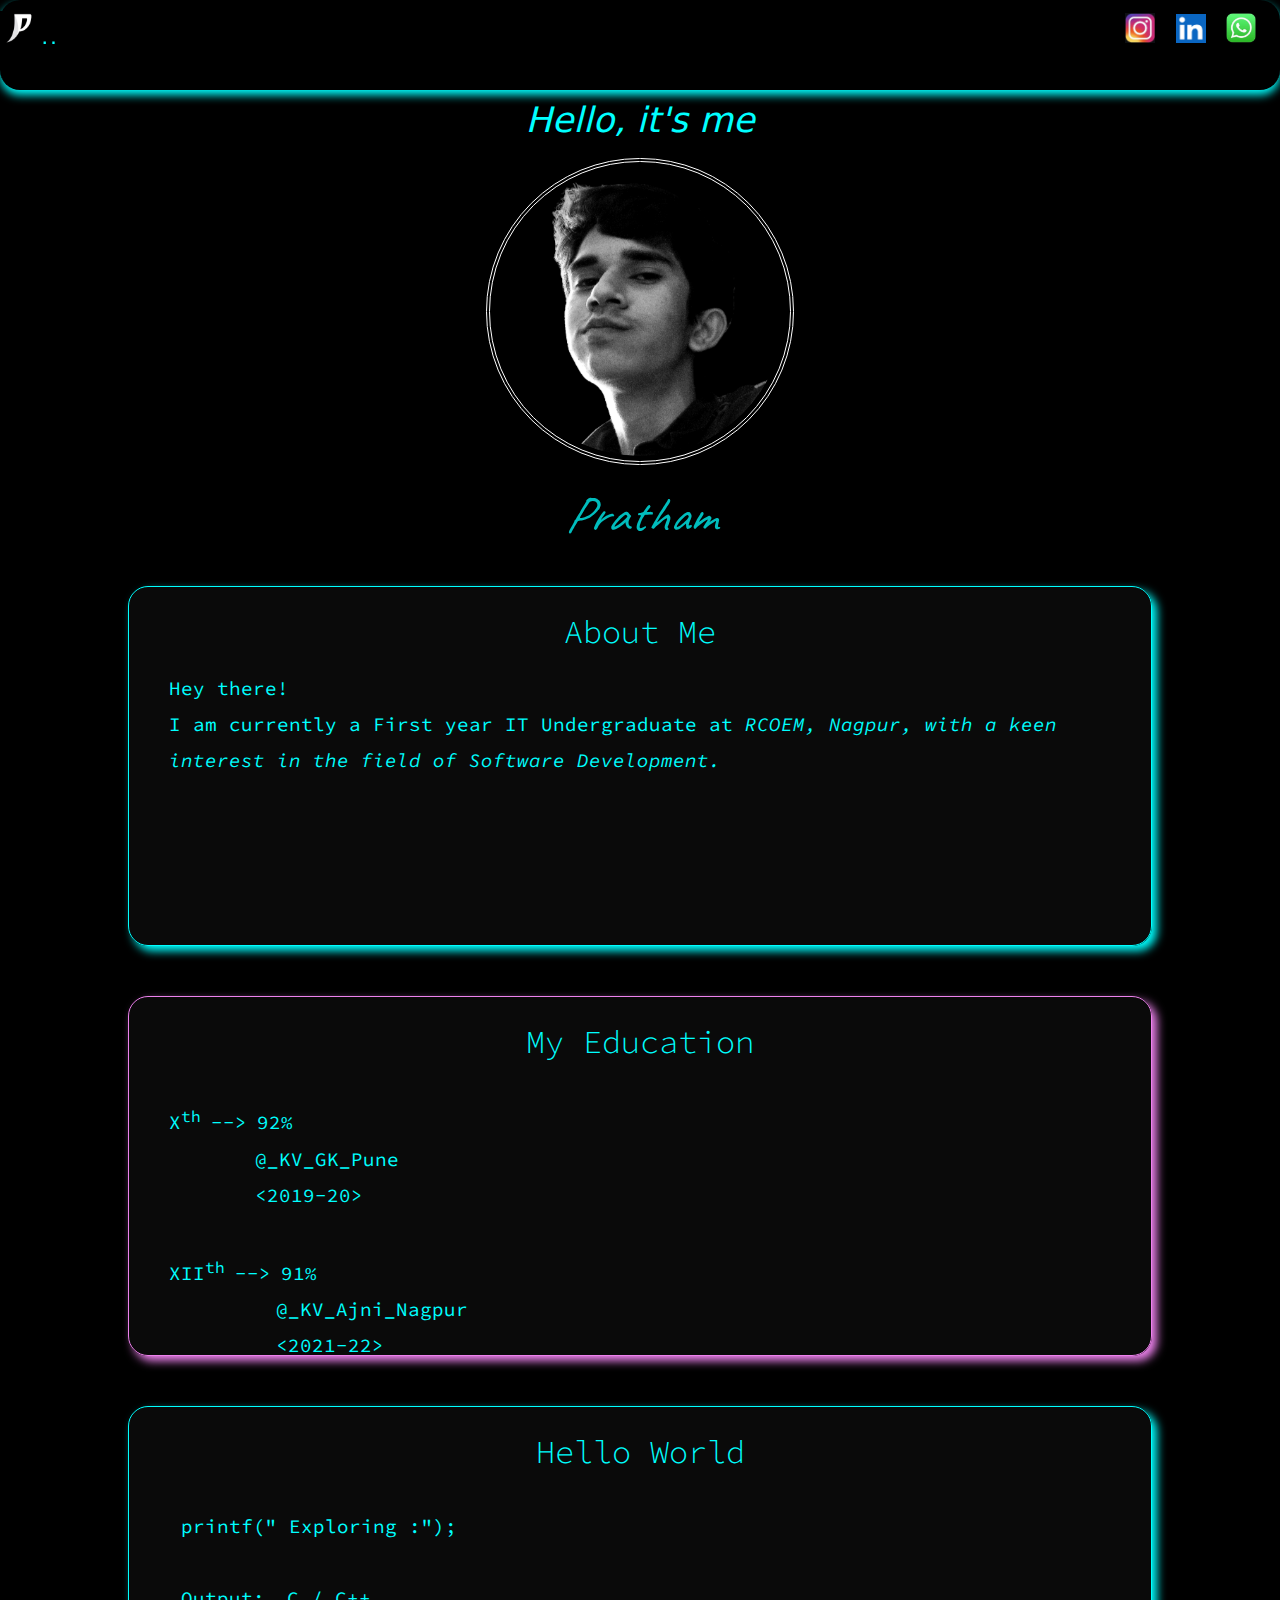
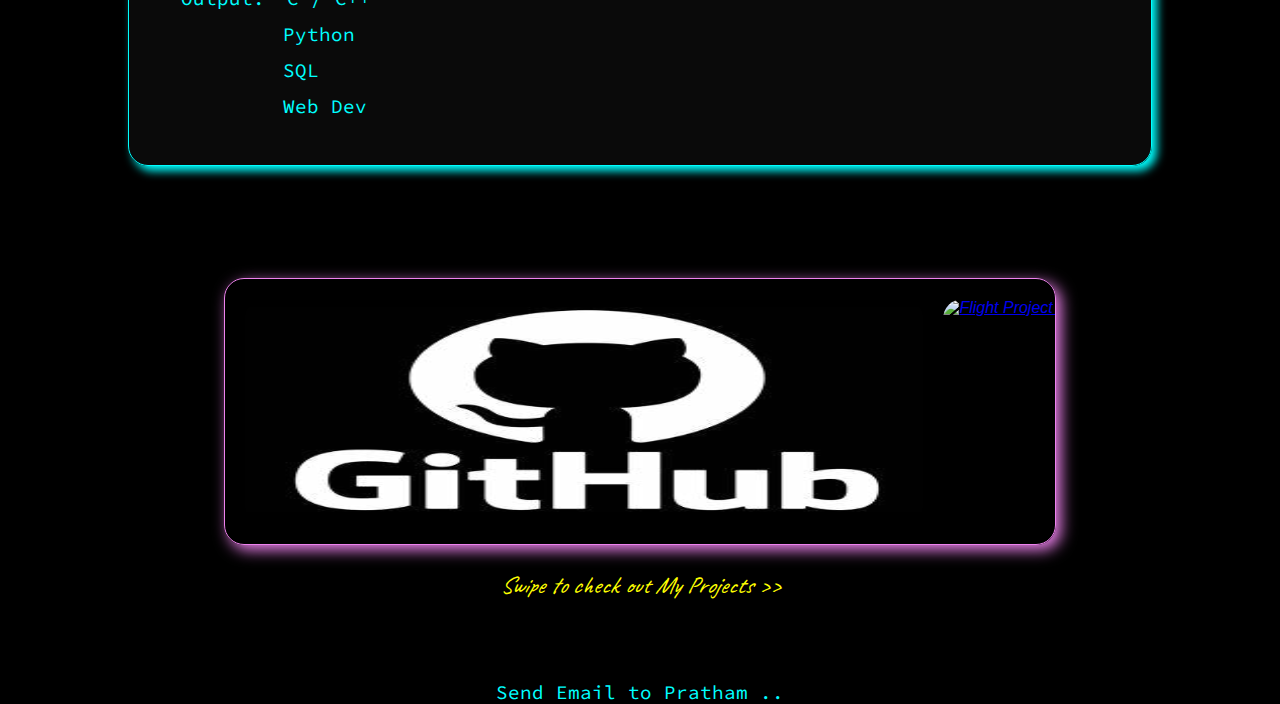
==== index.html @ fa271577 "Update index.html" ====
<!DOCTYPE html>
<html lang="en">

<head>
    <meta charset="UTF-8">
    <meta http-equiv="X-UA-Compatible" content="IE=edge">
    <meta name="viewport" content="width=device-width, initial-scale=1.0">
    <title>Prat's Portfolio</title>
    <link rel="shortcut icon" href="images/favicon-32x32.png" type="image/x-icon">
    <link rel="stylesheet" href="style.css">
</head>

<body>

    <div class="fixed_nav">
        <div class="nav1">
            <img id="P-logo" src="images/p.png" alt="My Logo">
            <span style="font-weight: 800;">. .</span>
        </div>

        <nav>
            <ul>
                <li><a href="https://www.instagram.com/pratm1304/"><img id="insta" src="images/insta.png" alt=""></a>
                </li>
                <li><a href="https://www.linkedin.com/mwlite/in/pratham-maske-181909255"><img id="linkedin"
                            src="images/linkedin.png" alt=""></a>
                </li>
                <li><a href="https://wa.me/918788509178"><img id="wapp" src="images/wapp.png" alt=""></a>
                </li>
            </ul>
        </nav>
    </div>

    <div class="landing_info">
        <h2 class="main-name">Hello, it's me</h2>
        <br>
        <img id="main-logo" src="images/b nd w 2.png" width="200" alt="My Image">
        <br>
        <h3 id="unique_font" class="main-name">Pratham</h3>
    </div>

    <br>
    <br>
    <br>
    <br>
    <br>
    <div class="personal_info">
        <h3>
            About Me
        </h3>
        <br>
        <p class="personal_info_para">
            Hey there!<br>I am currently a First year IT Undergraduate at <i>RCOEM, Nagpur<i>, with a keen interest in
                    the
                    field of <i>Software Development<i>.
        </p>
    </div>

    <div id="personal_info_color" class="personal_info">
        <h3>
            My Education
        </h3>
        <br><br>
        <p class="personal_info_para">
            X<sup>th</sup>&ensp;-->&ensp;92%
            <br>
            &emsp;&emsp;&emsp;&emsp;&ensp;@_KV_GK_Pune<br>&emsp;&emsp;&emsp;&emsp;&ensp;<2019-20>
                <br><br>
                XII<sup>th</sup>&ensp;-->&ensp;91%
                <br>
                &emsp;&emsp;&emsp;&emsp;&emsp;
                @_KV_Ajni_Nagpur <br>&emsp;&emsp;&emsp;&emsp;
                &emsp;<2021-22>
        </p>
    </div>

    <div class="personal_info" id="para_style">
        <h3>
            Hello World
        </h3>
        <br><br>
        <p class="personal_info_para">
            &nbsp;printf(" Exploring :");
            <br><br>
            &nbsp;Output:
            &ensp;C / C++
            <br>
            &emsp;&emsp;&emsp;&emsp;&emsp;&emsp;Python
            <br>&emsp;&emsp;&emsp;&emsp;&emsp;&emsp;SQL
            <br>&emsp;&emsp;&emsp;&emsp;&emsp;&emsp;Web Dev


        </p>
    </div>

    <div class="container">
        <div class="box" id="git_box">
            <a href="https://github.com/pratm1304/"><img src="images/git_logo.png" alt="GitHub Link"
                    target="_blank"></a>

        </div>

        <div class="box">
            <a href="https://pratm1304.github.io/pratm1304.trial.github.io/"><img src="images/flight.png"
                    alt="Flight Project Link" target="_blank"></a>
        </div>

        <div class="box">
            <a href="https://pratm1304.github.io/pratm1304.newton123.github.io/"><img src="images/baisc.png"
                    alt="Basic Webpage" target="_blank"></a>
        </div>

    </div>

    <div class="swipe">
        <p>Swipe to check out My Projects >></p>
    </div>

    <div class="email">
        <a href="mailto:prathmmaske1304@gmail.com">Send Email to Pratham ..</a>
    </div>


</body>

</html>
---- style.css ----
@import url('https://fonts.googleapis.com/css2?family=Caveat:wght@500&display=swap');
@import url('https://fonts.googleapis.com/css2?family=Caveat:wght@500&family=Source+Code+Pro&display=swap');

* {
    margin: 0px;
    padding: 0px;
    box-sizing: border-box;
}

body {
    background-color: black;
    color: cyan;
    font-family: Arial, sans-serif;
    height: 250vh;


}

h3 {
    font-size: 2rem;
    font-weight: 300;
    font-family: system-ui, -apple-system, BlinkMacSystemFont, 'Segoe UI', Roboto, Oxygen, Ubuntu, Cantarell, 'Open Sans', 'Helvetica Neue', sans-serif;
    font-style: italic;
}

h2 {
    font-size: 2rem;
    font-weight: 300;
    font-family: system-ui, -apple-system, BlinkMacSystemFont, 'Segoe UI', Roboto, Oxygen, Ubuntu, Cantarell, 'Open Sans', 'Helvetica Neue', sans-serif;
    font-style: italic;

}

.landing_info {
    position: relative;
    top: 100px;
}

.fixed_nav {
    position: fixed;
    z-index: 1;
    background-color: black;
    height: 10vh;
    border-bottom: 2px solid black;
    border-radius: 20px;
    width: 100vw;
    box-shadow: 0 5px 10px cyan;
}

.nav1 {
    z-index: 1;
    display: inline-block;
    height: 10vh;
    margin-top: 11px;
}

nav {
    z-index: 1;
    display: inline-block;
    position: absolute;
    right: 6px;
    height: 10vh;
    margin-right: 10px;
    margin-top: 5px;

}

nav ul {
    list-style: none;

}

nav ul li {
    display: inline-block;
    padding: 8px;
}

nav ul li img {
    width: 32px;
}

#insta {
    width: 30px;
}

#linkedin {
    width: 30px;
}

#wapp {
    width: 30px;

}


#P-logo {
    width: 38px;
    opacity: 130%;
}

#main-logo {
    display: block;
    margin-left: auto;
    margin-right: auto;
    width: 24%;
    opacity: 100%;
    padding: 5px;
    border: 4px solid #ffffff;
    border-radius: 53%;
    border-style: double;
}

#main-logo:hover {
    transform: scale(1.1);
    transition-duration: 1s;

}

.main-name {
    font-family: system-ui, -apple-system, BlinkMacSystemFont, 'Segoe UI', Roboto, Oxygen, Ubuntu, Cantarell, 'Open Sans', 'Helvetica Neue', sans-serif;
    font-style: italic;
    font-size: 35px;
    font-weight: 300;
    text-align: center;
    opacity: 500%;
}

#unique_font {
    font-family: 'Caveat', cursive;
    font-size: 50px;
    color: rgba(0, 255, 255, 0.74);
}

#personal_info_color {
    border: 1px solid violet;
    box-shadow: 5px 5px 10px violet;
}


.personal_info {
    border: 1px solid cyan;
    width: 80vw;
    margin-left: auto;
    margin-right: auto;
    text-align: center;
    border-radius: 20px;
    height: 40vh;
    padding: 2px;
    background-color: rgba(255, 255, 255, 0.041);
    margin-bottom: 50px;
    padding-top: 25px;
    position: relative;
    top: 50px;
    box-shadow: 5px 5px 10px cyan;
    overflow: auto;
}

.personal_info h3 {
    font-family: 'Source Code Pro', monospace;
    font-style: normal;
}

.personal_info_para {
    text-align: left;
    padding-left: 3vw;
    padding-right: 3vw;
    font-size: 1.2rem;
    line-height: 4vh;
    font-family: 'Source Code Pro', monospace;
    font-style: normal;

}

.container {
    border: 1px solid violet;
    margin-top: 18vh;
    margin-left: auto;
    width: 65vw;
    max-height: 50vh;
    margin-right: auto;
    display: flex;
    overflow-x: auto;
    padding: 0 10px;
    border-radius: 20px;
    box-shadow: 5px 5px 15px violet;
}

.container::-webkit-scrollbar {
    width: 0;
}

.personal_info::-webkit-scrollbar {
    width: 0;
}

.box {
    margin: 20px 10px;
    min-width: 53vw;
    height: 25vh;
    border-radius: 20px;
    overflow: hidden;
}

#git_box {
    padding-top: 8px;
}

#git_box img {
    filter: invert(100%);
    height: 95%;

}

.box img {
    width: 100%;
    height: 100%;
}

.swipe {
    text-align: center;
    font-size: 1.5rem;
    margin-top: 25px;
    font-family: 'Caveat', cursive;
    color: yellow;

}

a[href^="mailto:"] {
    text-decoration: none;
    color: cyan;
    font-style: normal;
    font-size: 1.2rem;
}

.email {
    margin-top: 80px;
    text-align: center;
    font-family: 'Source Code Pro', monospace;
    cursor: pointer;
}

.email a:hover {
    color: gray;
}
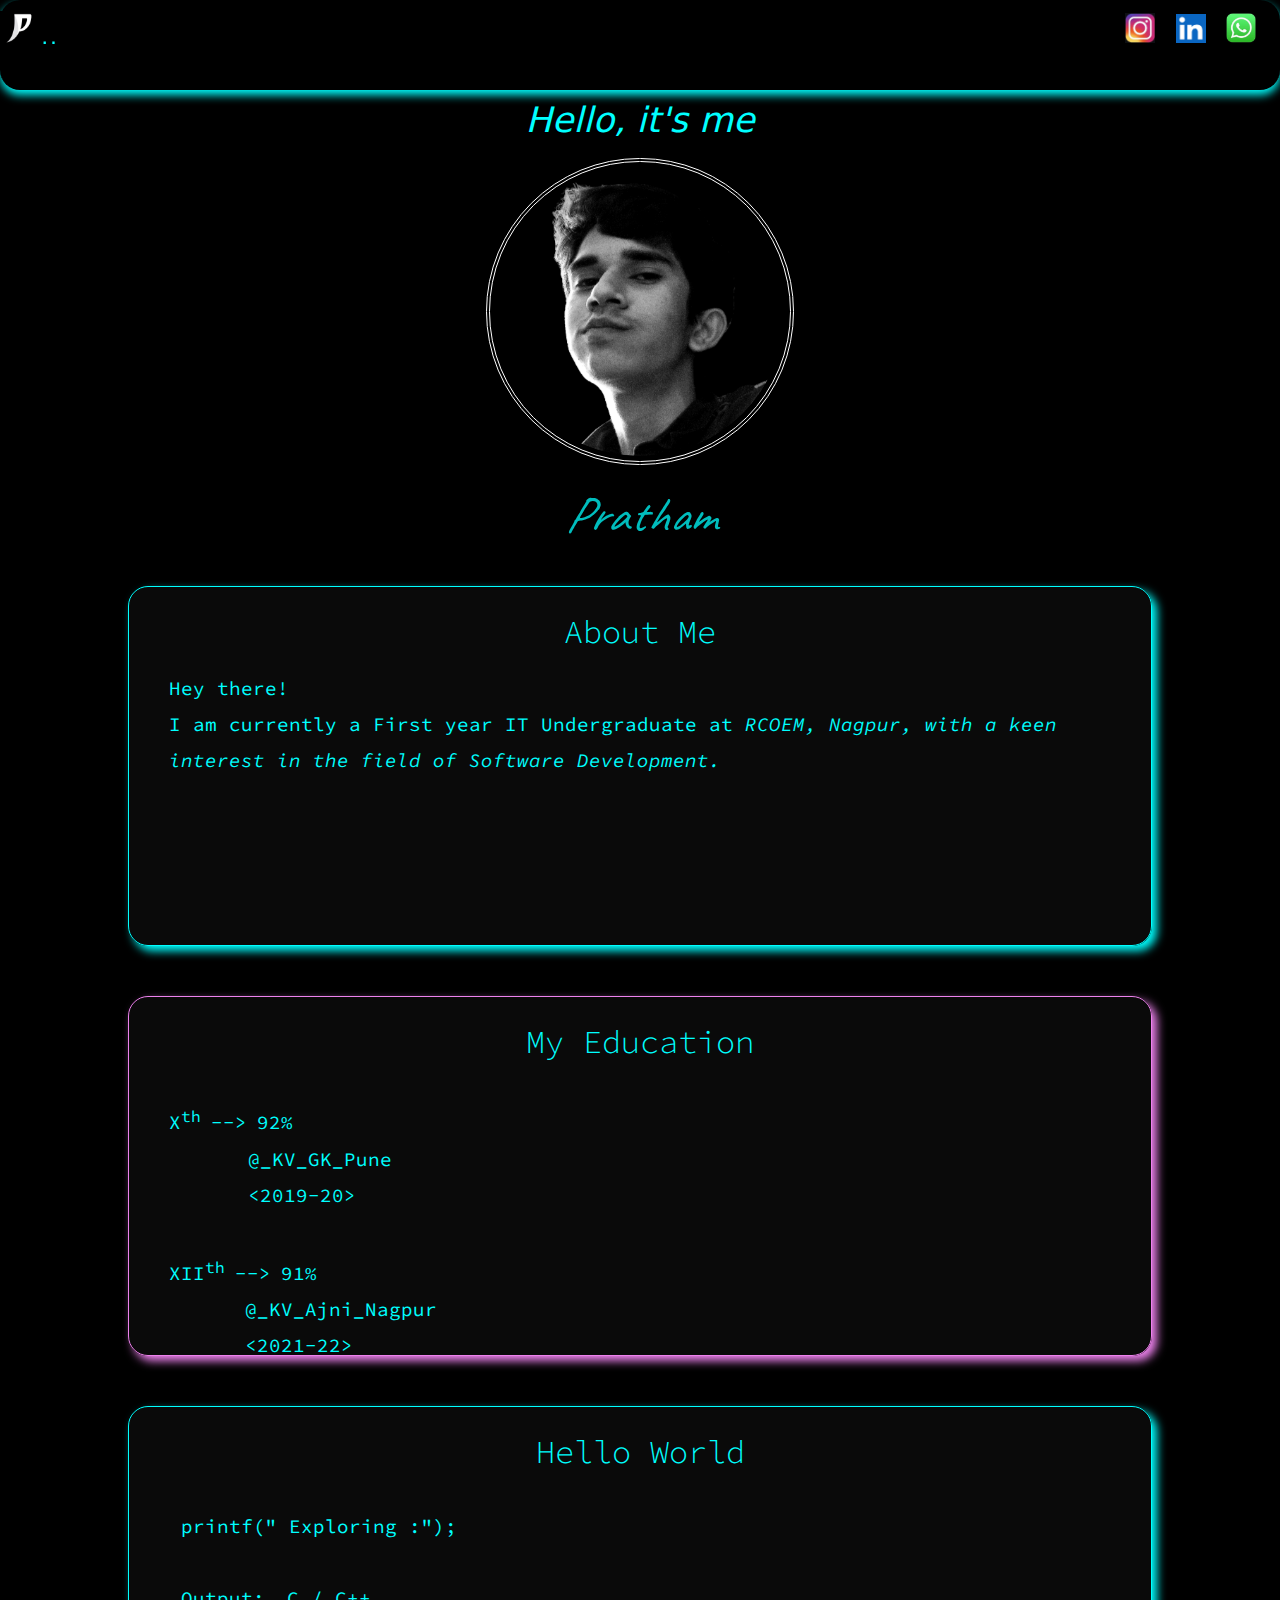
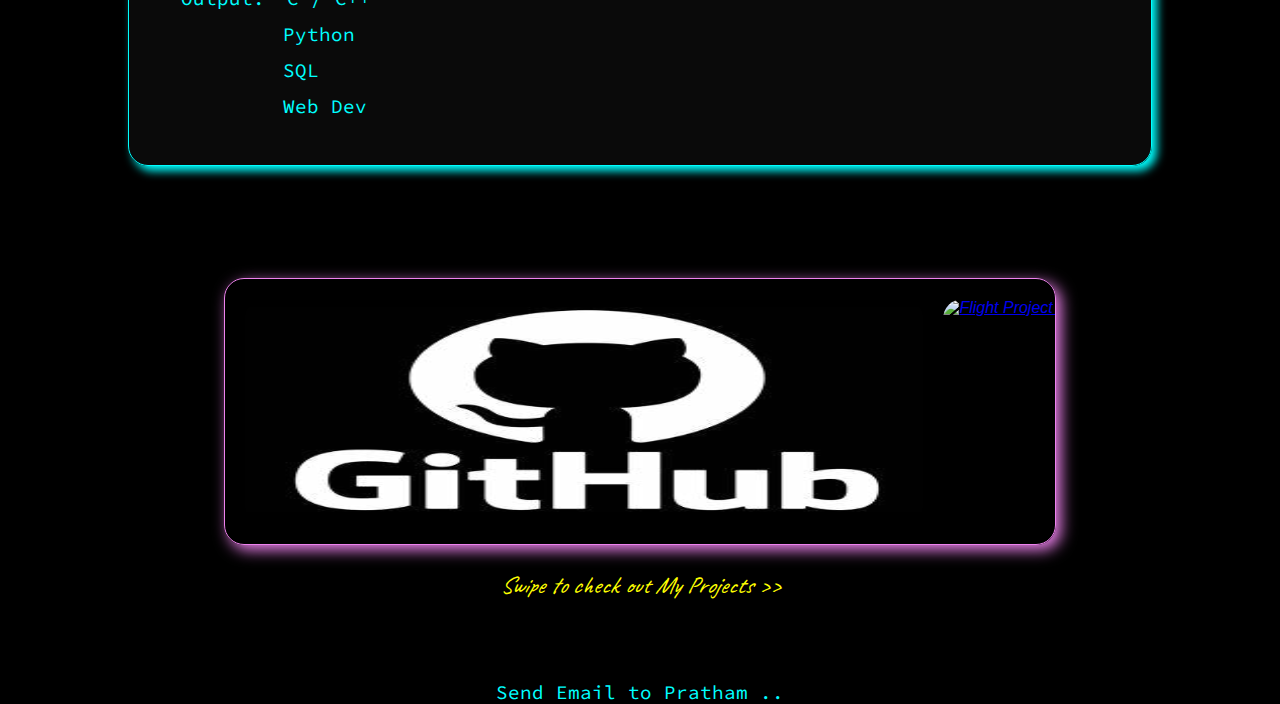
==== commit 59d29258: "Update index.html" ====
--- a/index.html
+++ b/index.html
@@ -64,13 +64,11 @@
         <p class="personal_info_para">
             X<sup>th</sup>&ensp;-->&ensp;92%
             <br>
-            &emsp;&emsp;&emsp;&emsp;&ensp;@_KV_GK_Pune<br>&emsp;&emsp;&emsp;&emsp;&ensp;<2019-20>
+            &emsp;&emsp;&emsp;&ensp;&nbsp;@_KV_GK_Pune<br>&emsp;&emsp;&emsp;&ensp;&nbsp;<2019-20>
                 <br><br>
                 XII<sup>th</sup>&ensp;-->&ensp;91%
                 <br>
-                &emsp;&emsp;&emsp;&emsp;&emsp;
-                @_KV_Ajni_Nagpur <br>&emsp;&emsp;&emsp;&emsp;
-                &emsp;<2021-22>
+                &emsp;&emsp;&emsp;&emsp;@_KV_Ajni_Nagpur <br>&emsp;&emsp;&emsp;&emsp;<2021-22>
         </p>
     </div>
 
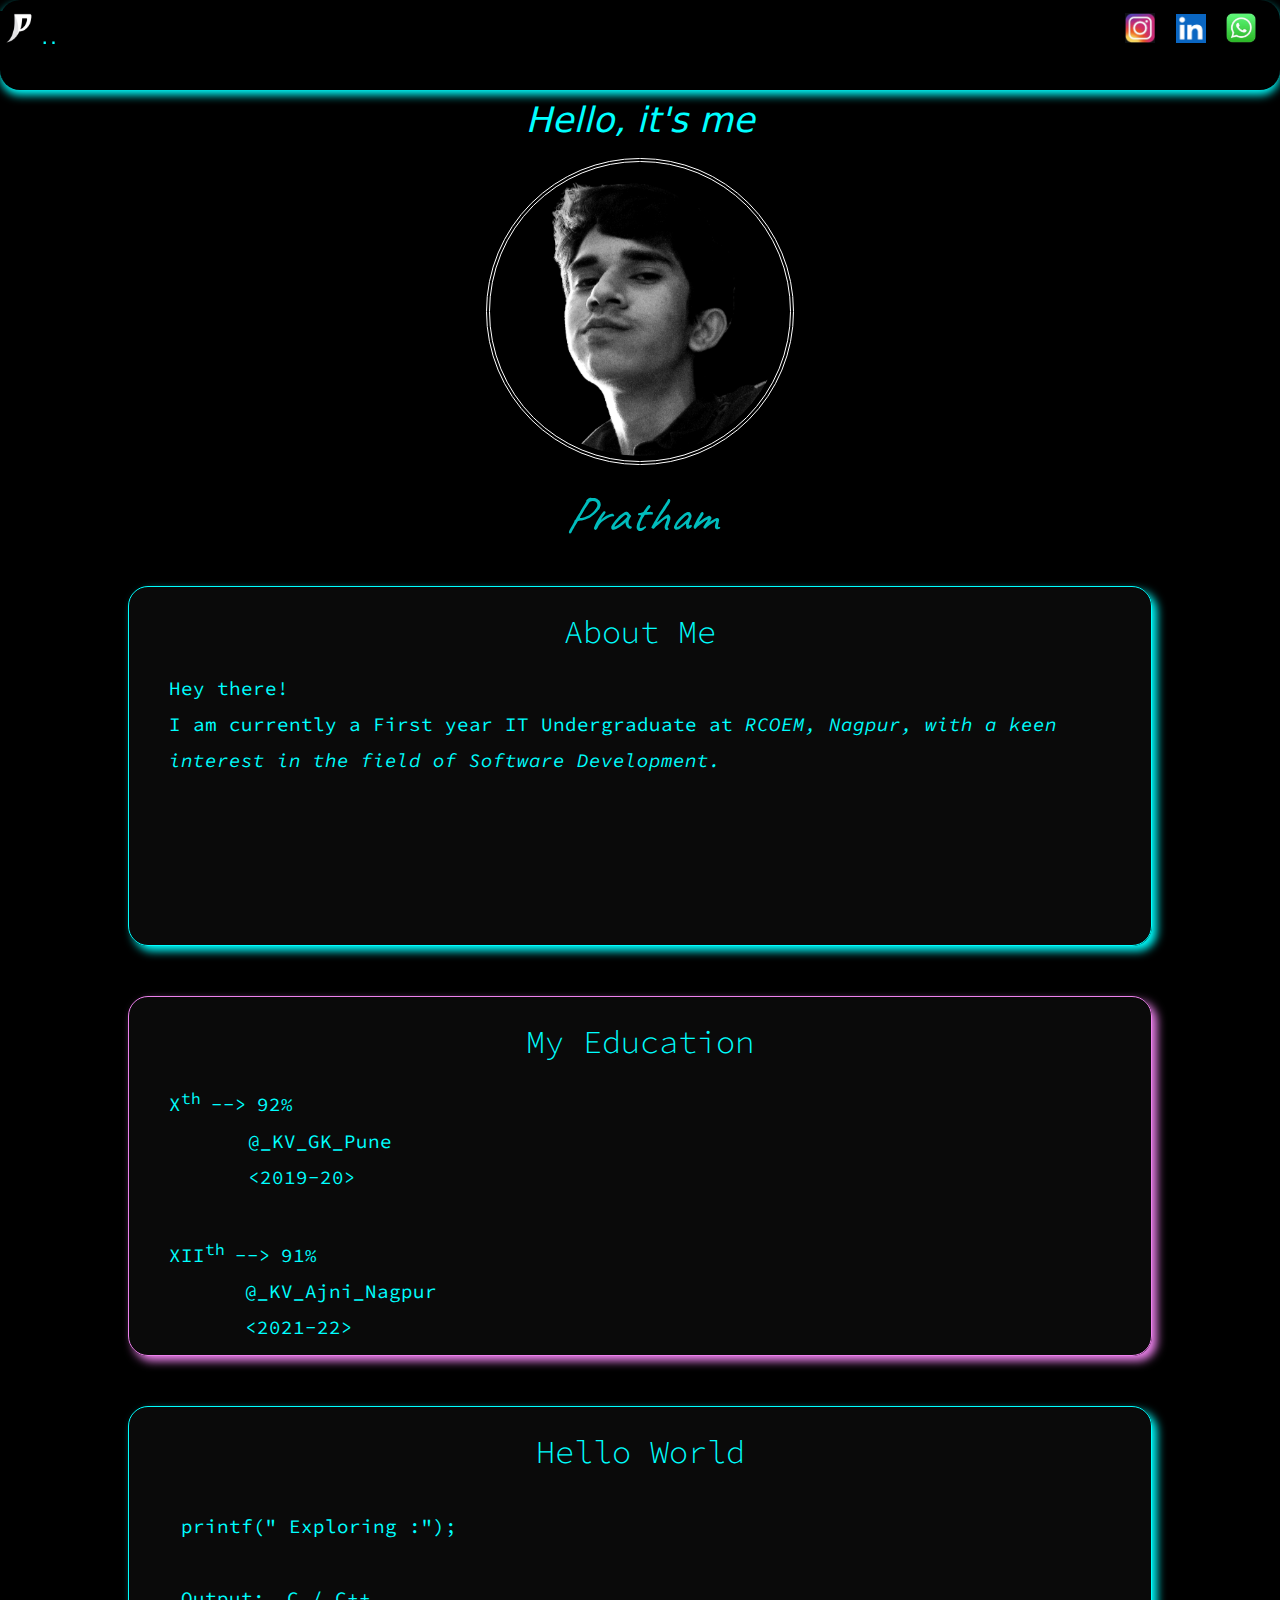
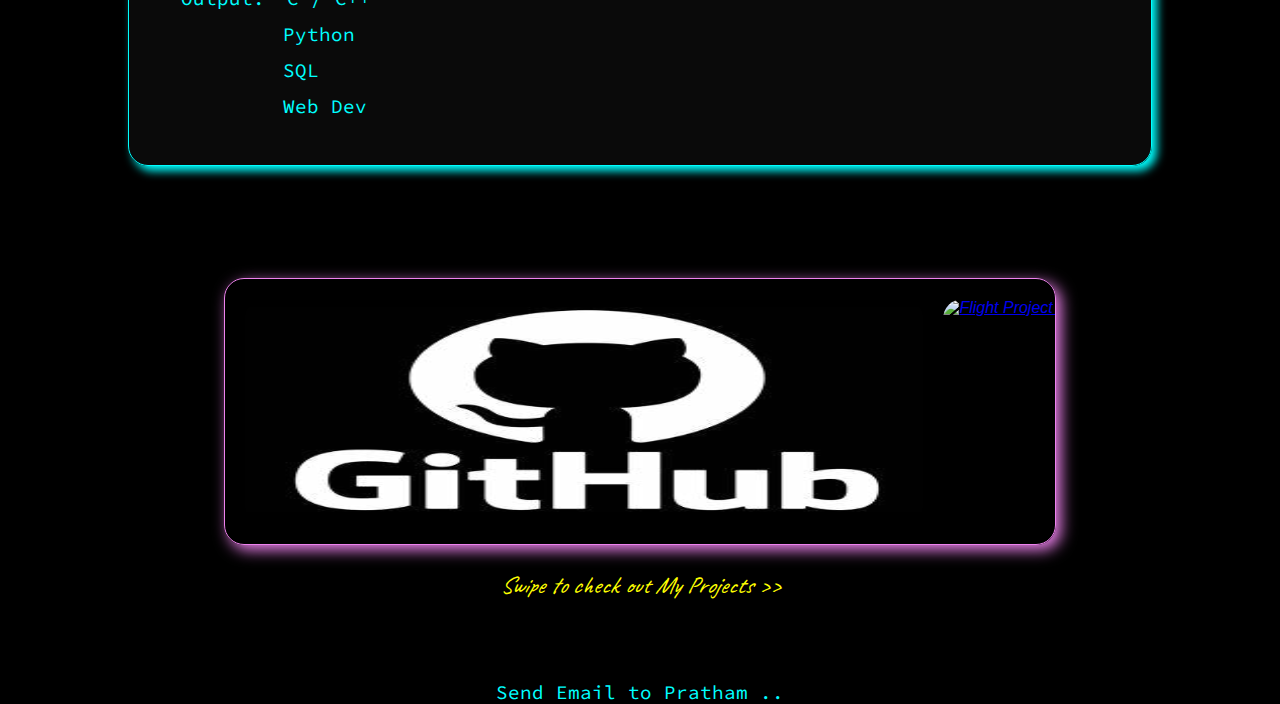
==== commit bacdcd2c: "Update index.html" ====
--- a/index.html
+++ b/index.html
@@ -60,7 +60,7 @@
         <h3>
             My Education
         </h3>
-        <br><br>
+        <br>
         <p class="personal_info_para">
             X<sup>th</sup>&ensp;-->&ensp;92%
             <br>
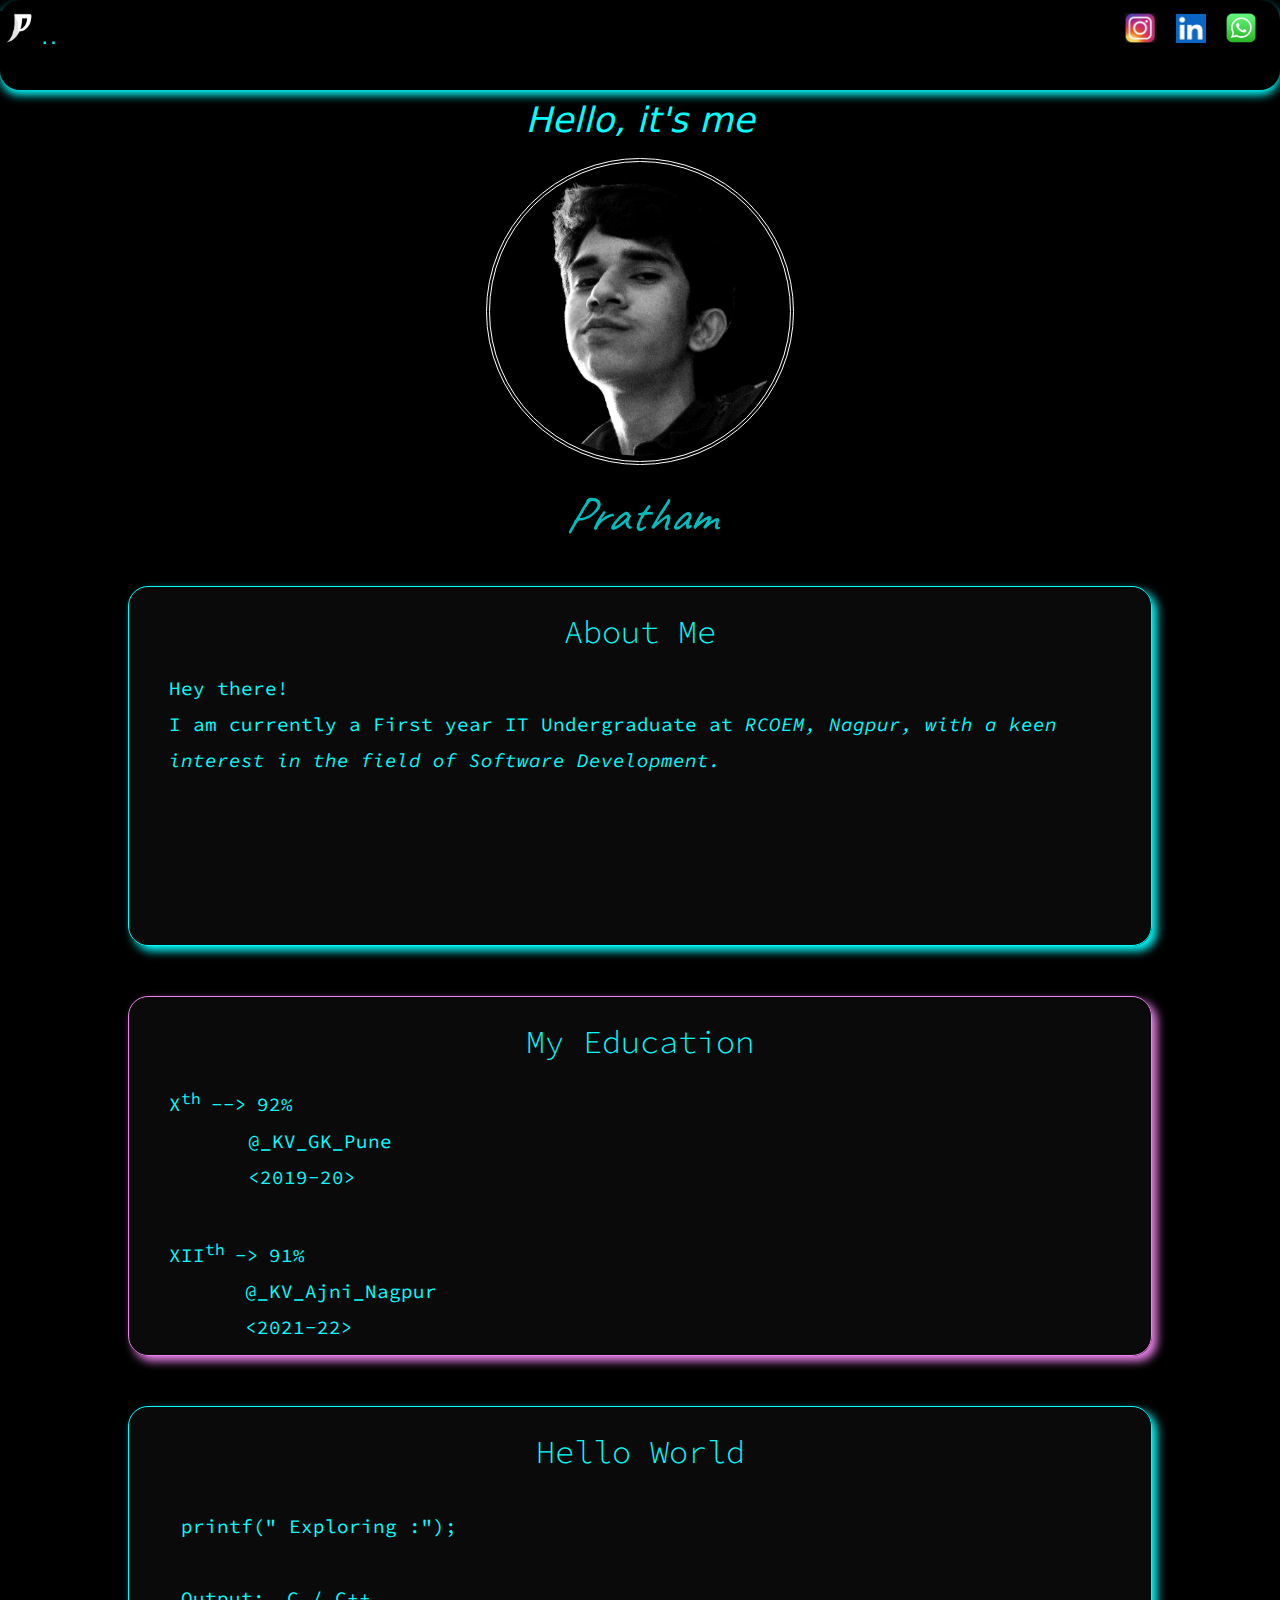
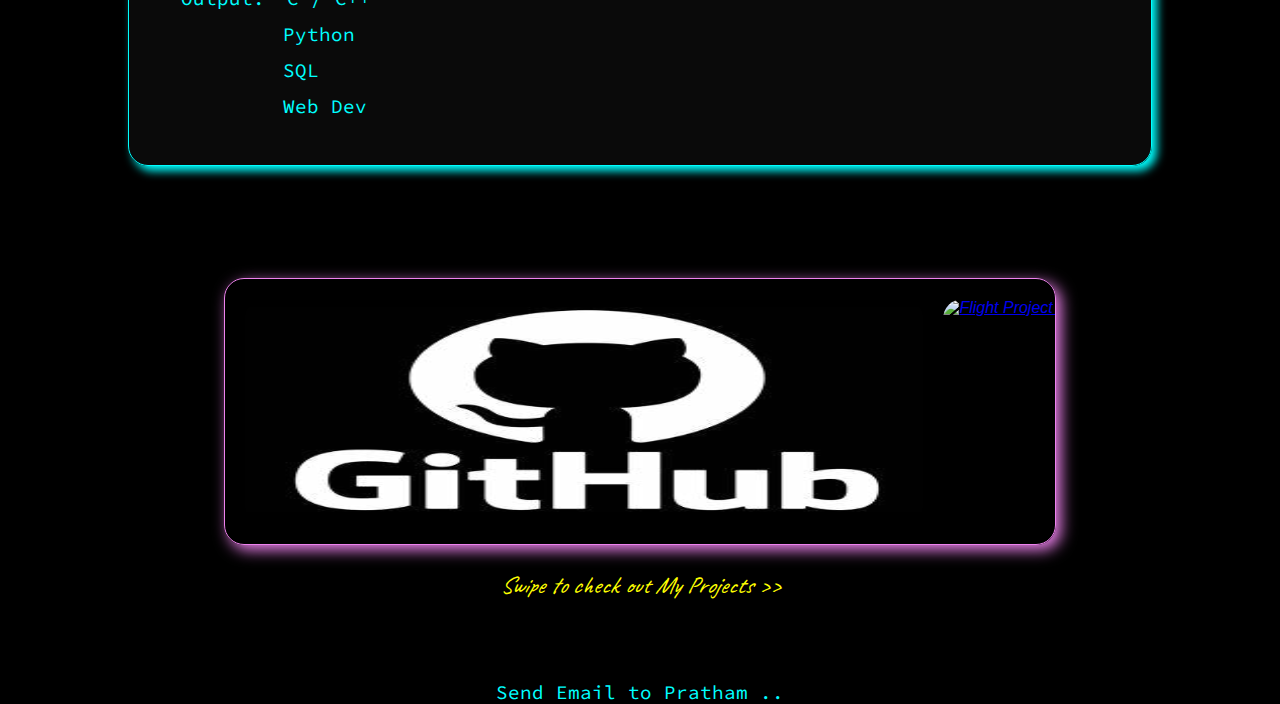
==== commit 19debe65: "Update index.html" ====
--- a/index.html
+++ b/index.html
@@ -66,7 +66,7 @@
             <br>
             &emsp;&emsp;&emsp;&ensp;&nbsp;@_KV_GK_Pune<br>&emsp;&emsp;&emsp;&ensp;&nbsp;<2019-20>
                 <br><br>
-                XII<sup>th</sup>&ensp;-->&ensp;91%
+                XII<sup>th</sup>&ensp;->&ensp;91%
                 <br>
                 &emsp;&emsp;&emsp;&emsp;@_KV_Ajni_Nagpur <br>&emsp;&emsp;&emsp;&emsp;<2021-22>
         </p>
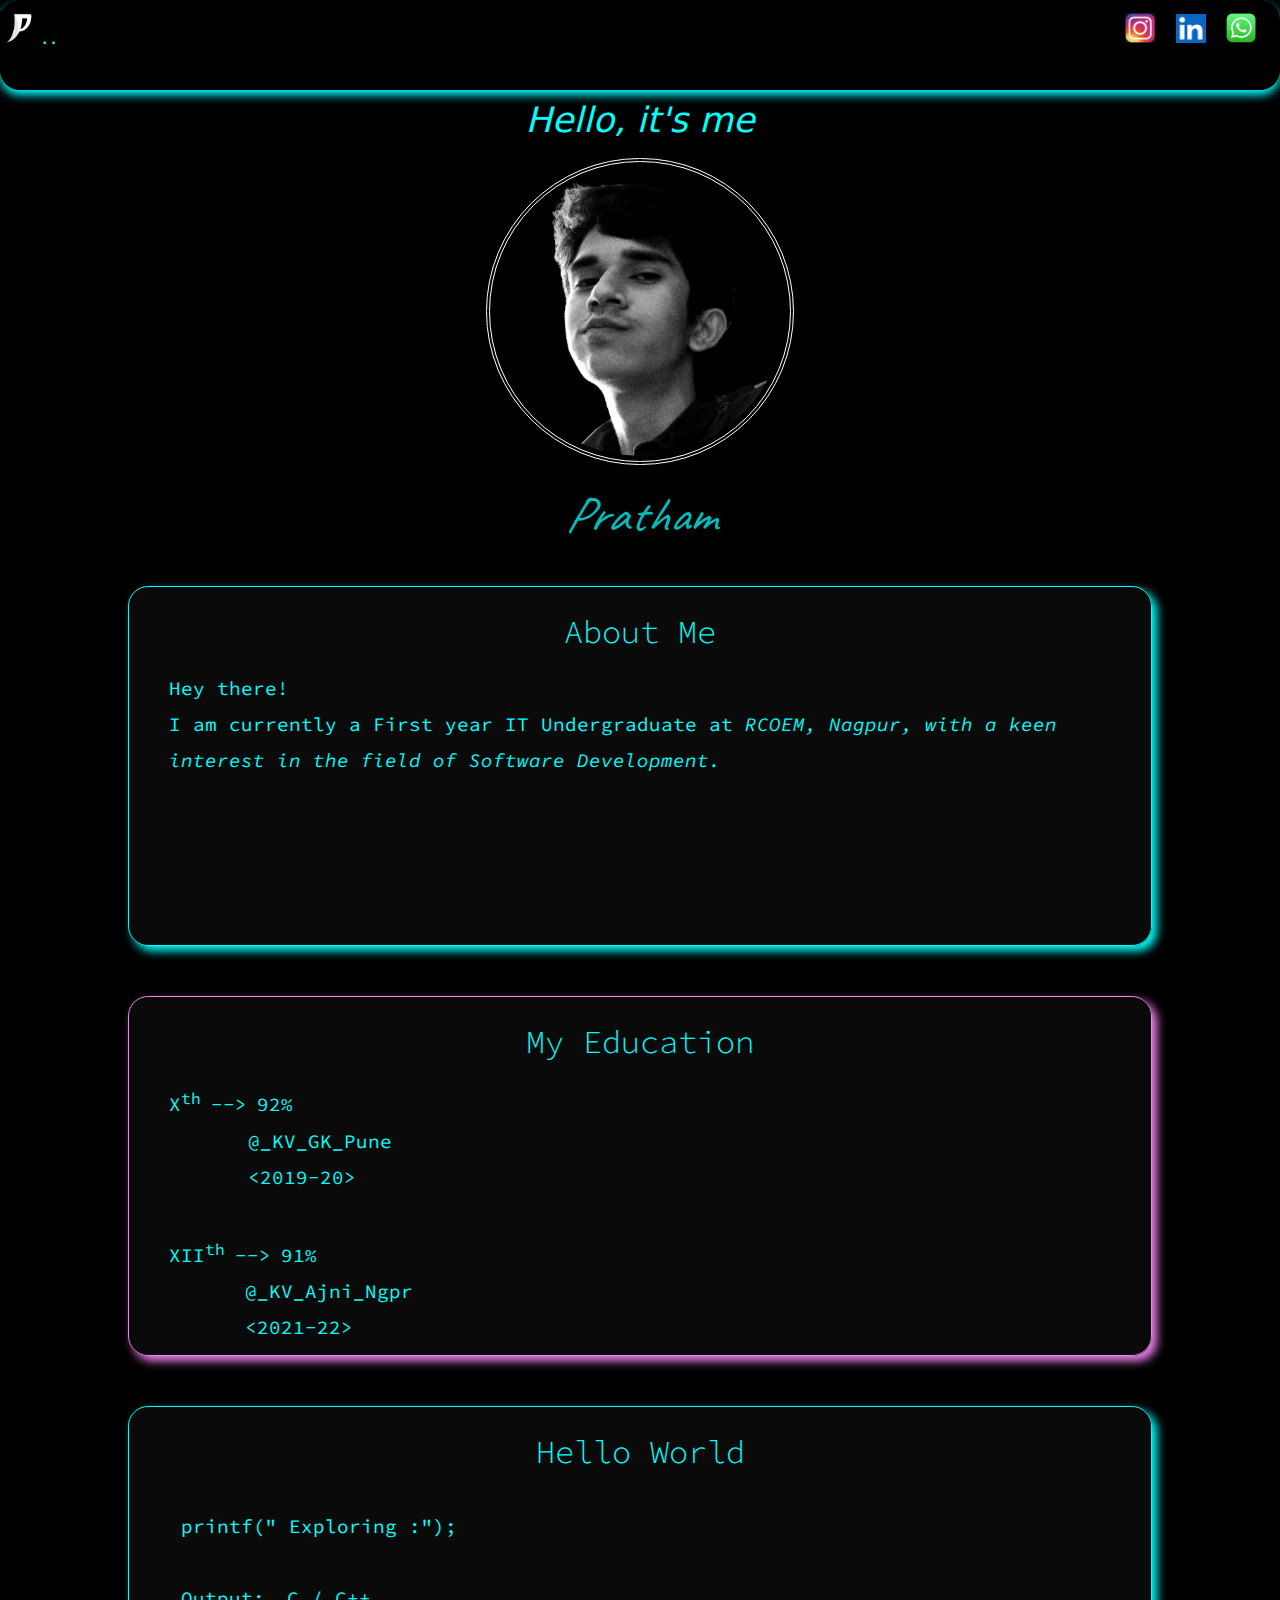
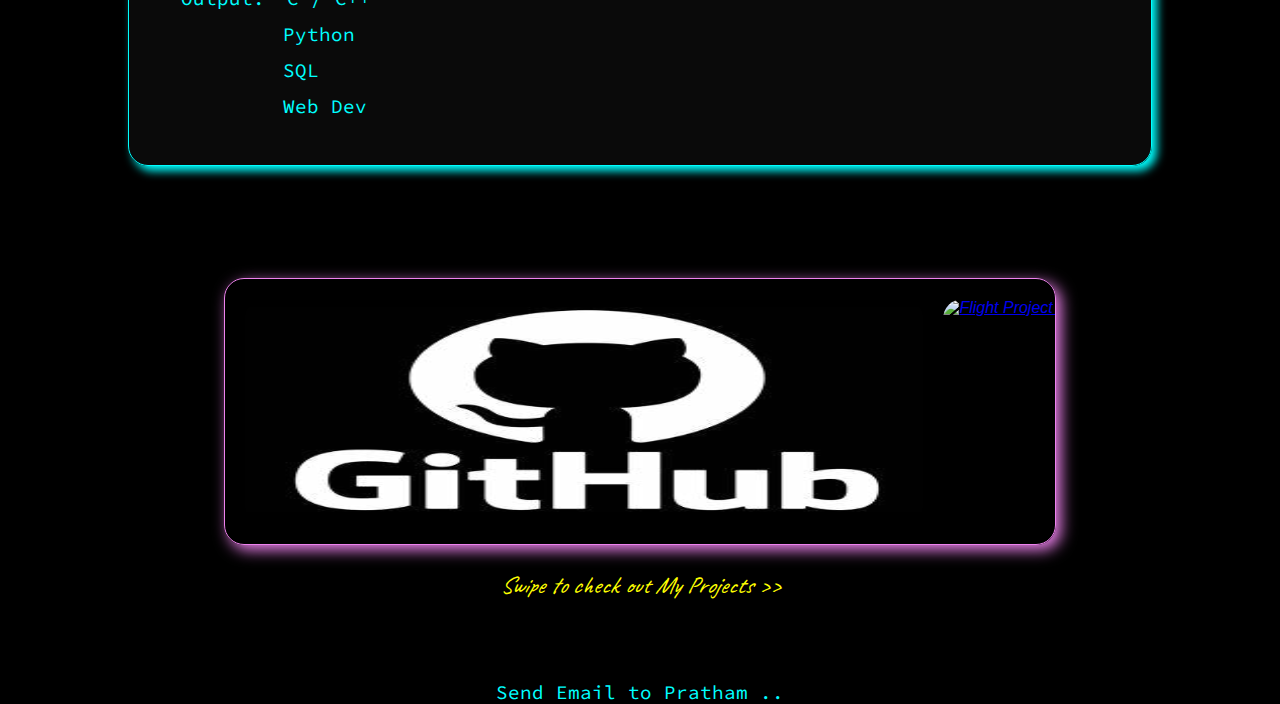
==== commit 9561df23: "Update index.html" ====
--- a/index.html
+++ b/index.html
@@ -66,9 +66,9 @@
             <br>
             &emsp;&emsp;&emsp;&ensp;&nbsp;@_KV_GK_Pune<br>&emsp;&emsp;&emsp;&ensp;&nbsp;<2019-20>
                 <br><br>
-                XII<sup>th</sup>&ensp;->&ensp;91%
+                XII<sup>th</sup>&ensp;-->&ensp;91%
                 <br>
-                &emsp;&emsp;&emsp;&emsp;@_KV_Ajni_Nagpur <br>&emsp;&emsp;&emsp;&emsp;<2021-22>
+                &emsp;&emsp;&emsp;&emsp;@_KV_Ajni_Ngpr <br>&emsp;&emsp;&emsp;&emsp;<2021-22>
         </p>
     </div>
 
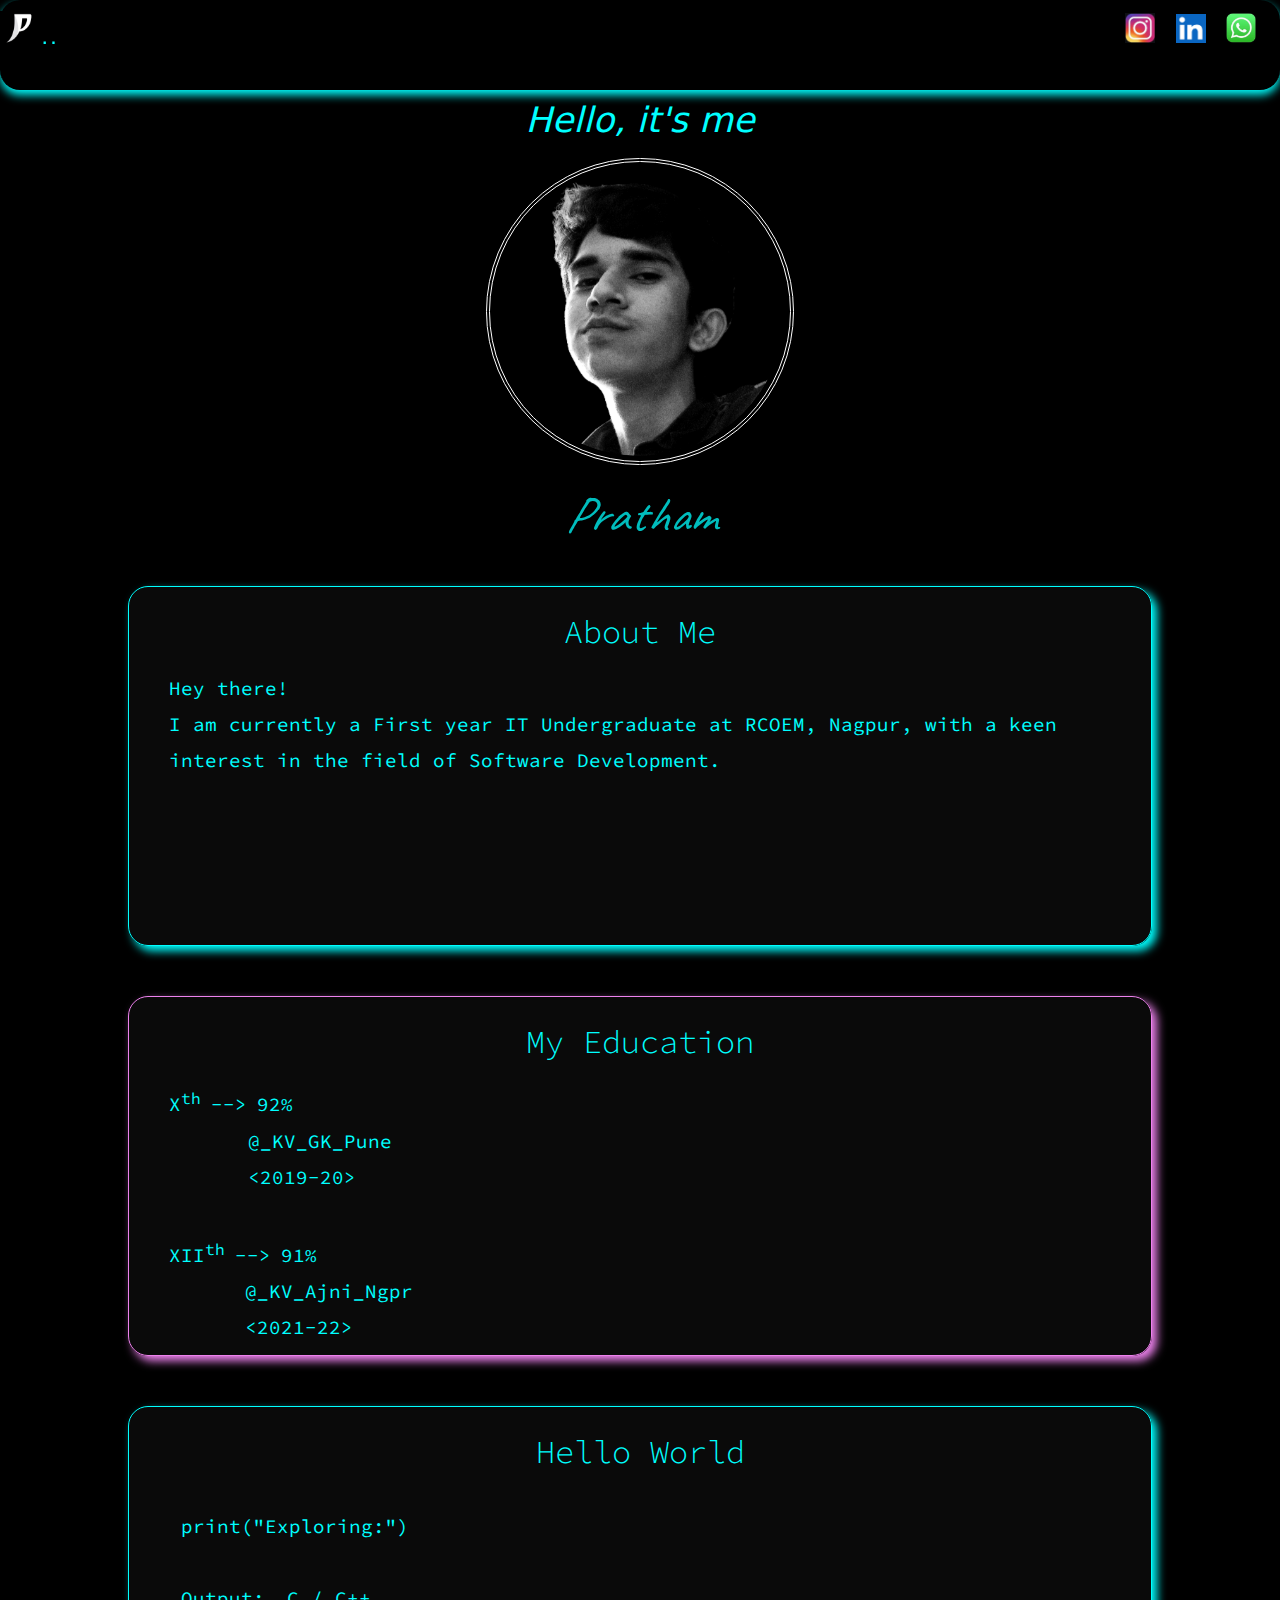
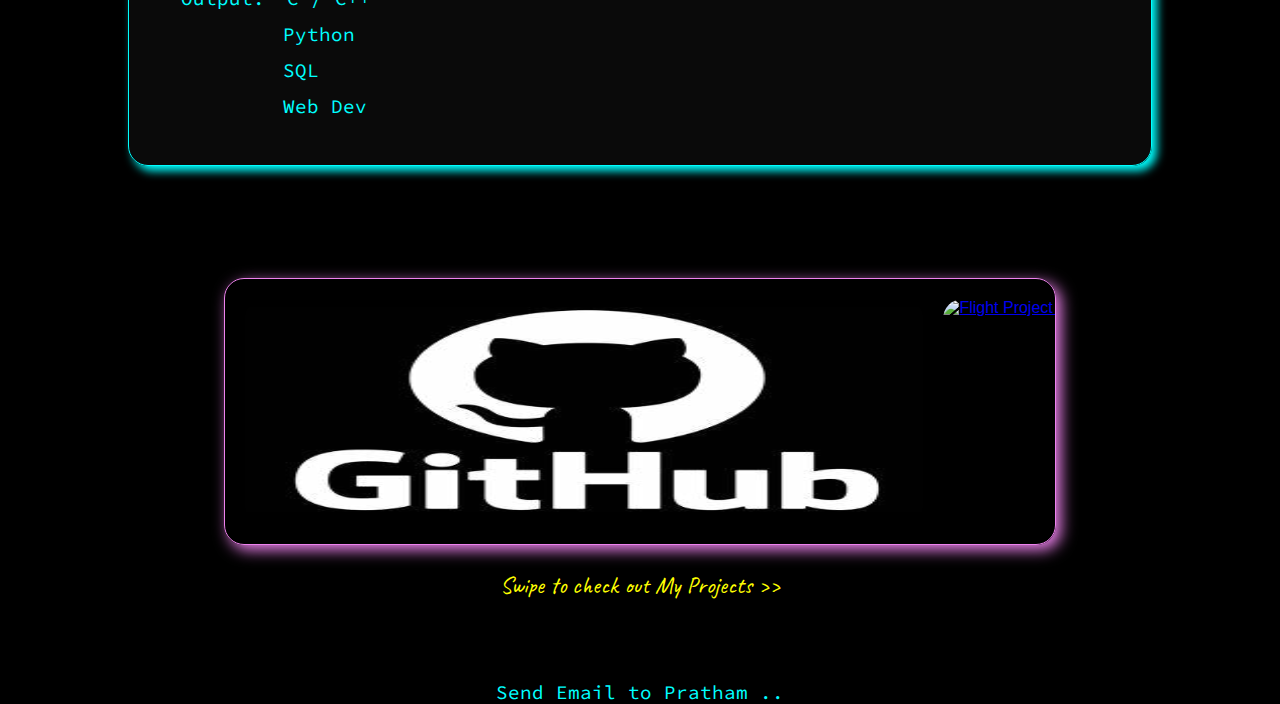
==== commit c4dfd80b: "Update index.html" ====
--- a/index.html
+++ b/index.html
@@ -50,9 +50,9 @@
         </h3>
         <br>
         <p class="personal_info_para">
-            Hey there!<br>I am currently a First year IT Undergraduate at <i>RCOEM, Nagpur<i>, with a keen interest in
+            Hey there!<br>I am currently a First year IT Undergraduate at RCOEM, Nagpur, with a keen interest in
                     the
-                    field of <i>Software Development<i>.
+                    field of Software Development.
         </p>
     </div>
 
@@ -78,7 +78,7 @@
         </h3>
         <br><br>
         <p class="personal_info_para">
-            &nbsp;printf(" Exploring :");
+            &nbsp;print("Exploring:")
             <br><br>
             &nbsp;Output:
             &ensp;C / C++
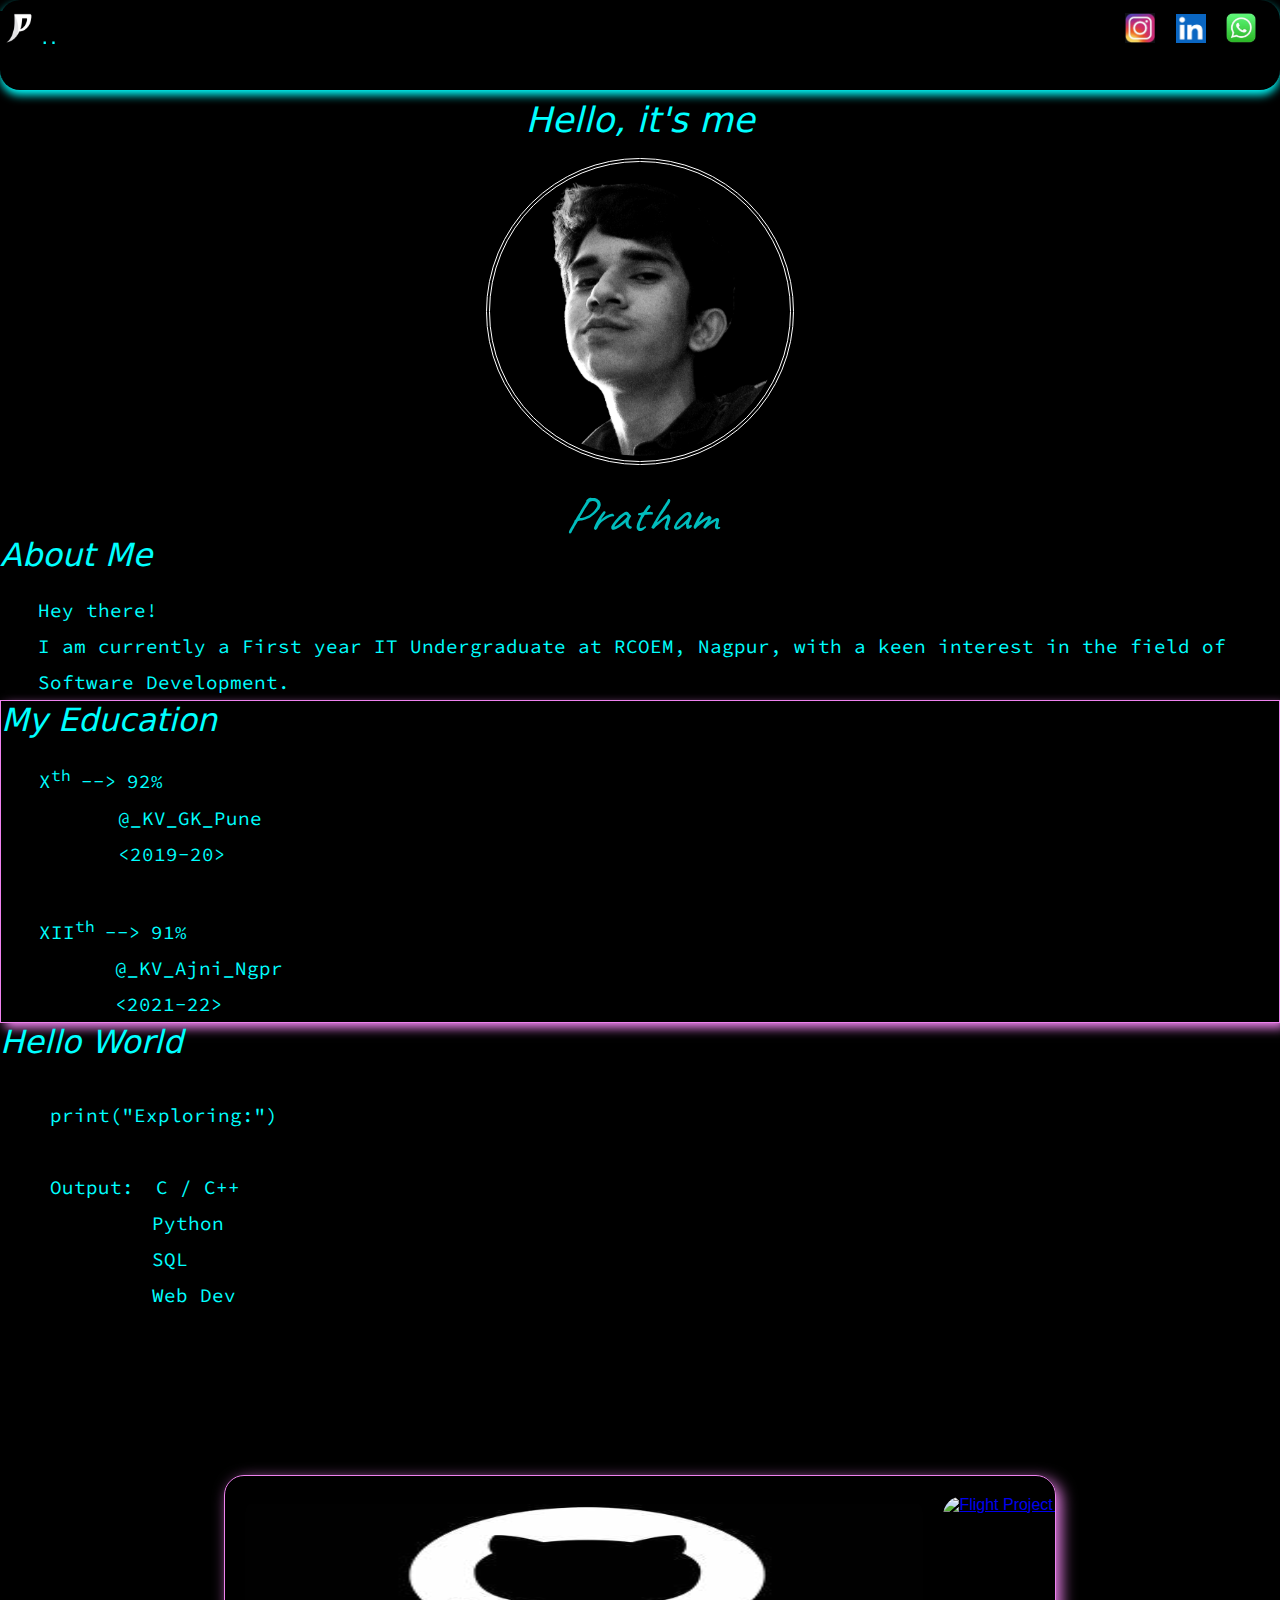
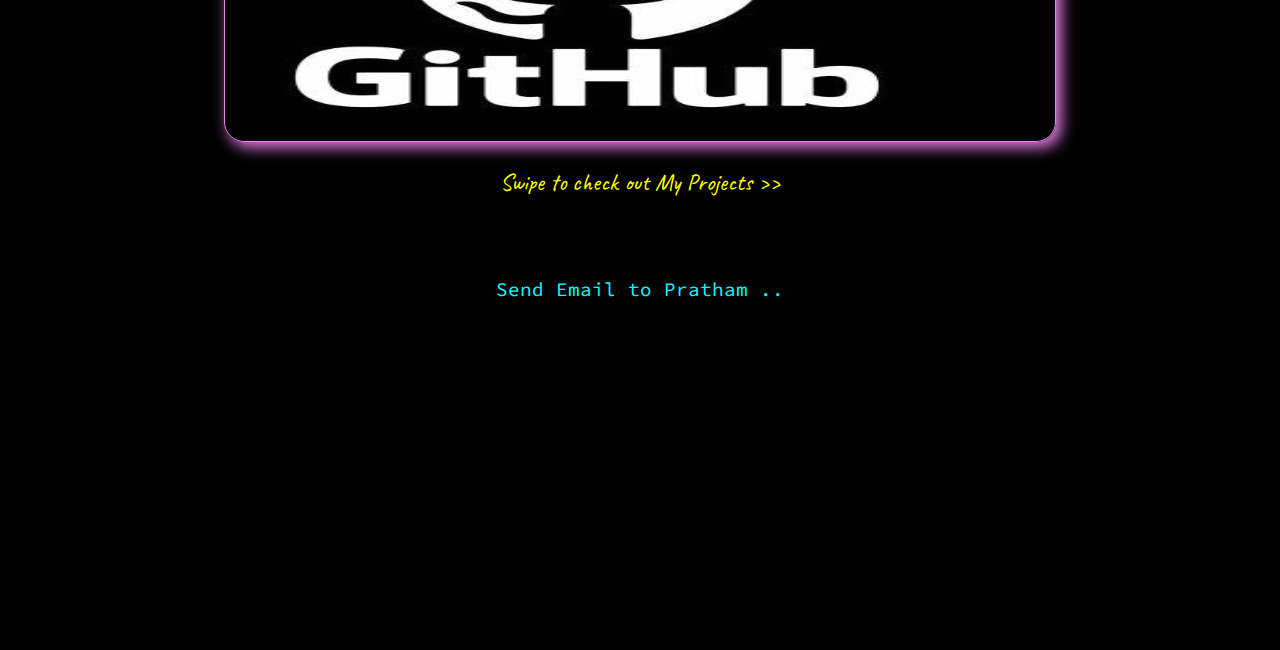
==== commit 179d797f: "Update index.html" ====
--- a/index.html
+++ b/index.html
@@ -11,6 +11,7 @@
 </head>
 
 <body>
+    <script src="script.js"></script>
 
     <div class="fixed_nav">
         <div class="nav1">
@@ -44,7 +45,9 @@
     <br>
     <br>
     <br>
-    <div class="personal_info">
+
+    
+    <div class="personal_info1">
         <h3>
             About Me
         </h3>
@@ -56,7 +59,7 @@
         </p>
     </div>
 
-    <div id="personal_info_color" class="personal_info">
+    <div id="personal_info_color" class="personal_info2">
         <h3>
             My Education
         </h3>
@@ -72,7 +75,7 @@
         </p>
     </div>
 
-    <div class="personal_info" id="para_style">
+    <div class="personal_info3" id="para_style">
         <h3>
             Hello World
         </h3>
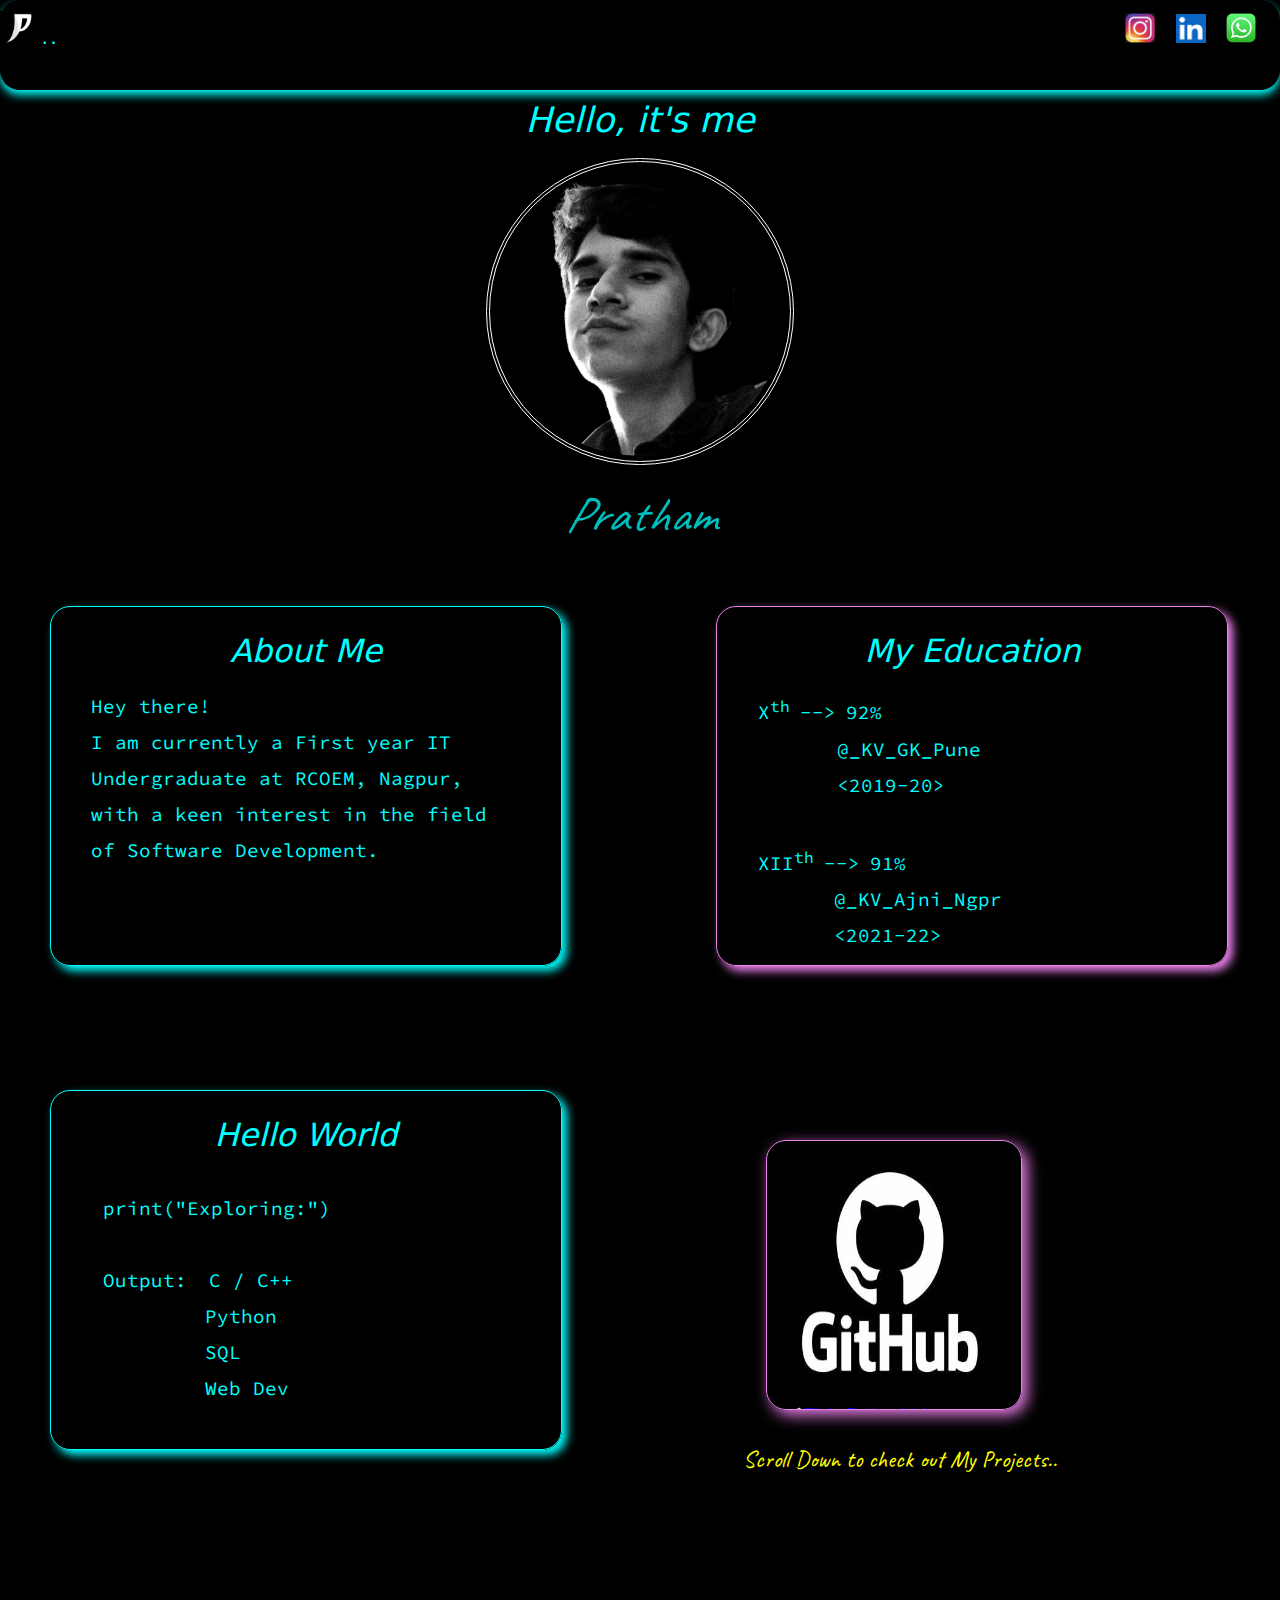
==== commit 84b10352: "Update index.html" ====
--- a/index.html
+++ b/index.html
@@ -114,7 +114,7 @@
     </div>
 
     <div class="swipe">
-        <p>Swipe to check out My Projects >></p>
+        <p>Scroll Down to check out My Projects..</p>
     </div>
 
     <div class="email">
--- a/style.css
+++ b/style.css
@@ -137,7 +137,7 @@
 }
 
 
-.personal_info {
+.personal_info1 {
     border: 1px solid cyan;
     width: 80vw;
     margin-left: auto;
@@ -146,7 +146,38 @@
     border-radius: 20px;
     height: 40vh;
     padding: 2px;
-    background-color: rgba(255, 255, 255, 0.041);
+    margin-bottom: 50px;
+    padding-top: 25px;
+    position: relative;
+    top: 50px;
+    box-shadow: 5px 5px 10px cyan;
+    overflow: auto;
+}
+.personal_info2 {
+    border: 1px solid cyan;
+    width: 80vw;
+    margin-left: auto;
+    margin-right: auto;
+    text-align: center;
+    border-radius: 20px;
+    height: 40vh;
+    padding: 2px;
+    margin-bottom: 50px;
+    padding-top: 25px;
+    position: relative;
+    top: 50px;
+    box-shadow: 5px 5px 10px cyan;
+    overflow: auto;
+}
+.personal_info3 {
+    border: 1px solid cyan;
+    width: 80vw;
+    margin-left: auto;
+    margin-right: auto;
+    text-align: center;
+    border-radius: 20px;
+    height: 40vh;
+    padding: 2px;
     margin-bottom: 50px;
     padding-top: 25px;
     position: relative;
@@ -189,7 +220,13 @@
     width: 0;
 }
 
-.personal_info::-webkit-scrollbar {
+.personal_info1::-webkit-scrollbar {
+    width: 0;
+}
+.personal_info2::-webkit-scrollbar {
+    width: 0;
+}
+.personal_info3::-webkit-scrollbar {
     width: 0;
 }
 
@@ -242,3 +279,62 @@
 .email a:hover {
     color: gray;
 }
+
+@media screen and (min-width:768px) {
+    .container {
+        width: 20vw;
+        max-height: 30vh;
+        position: relative;
+        top: 50px;
+        margin-top: 0;
+        margin-right: 0px;
+        margin-left: 200px;
+        display: inline-block;
+    }
+
+    .box img {
+        width: 30%;
+        height: 100%;
+    }
+
+    .email {
+        margin-top: 150px;
+        
+    }
+
+    .swipe {
+        
+        margin-top: 80px;
+        position: relative;
+        left: 260px;
+        
+    
+    }
+
+    .personal_info1{
+        margin-left: 50px;
+        width: 40%; 
+        margin-right: 150px; 
+        top: 70px;
+        display: inline-block;  
+        box-shadow: 5px 5px 10px cyan;
+        
+    }
+    .personal_info2{
+        margin-right: 25px;
+        width: 40%;
+        top: 70px;    
+        display: inline-block;  
+
+    }
+    .personal_info3{
+        margin-left: 25px;
+        width: 40%;
+        top: 140px; 
+        margin-left: 50px;
+        display: inline-block;  
+    }
+
+
+    
+}
